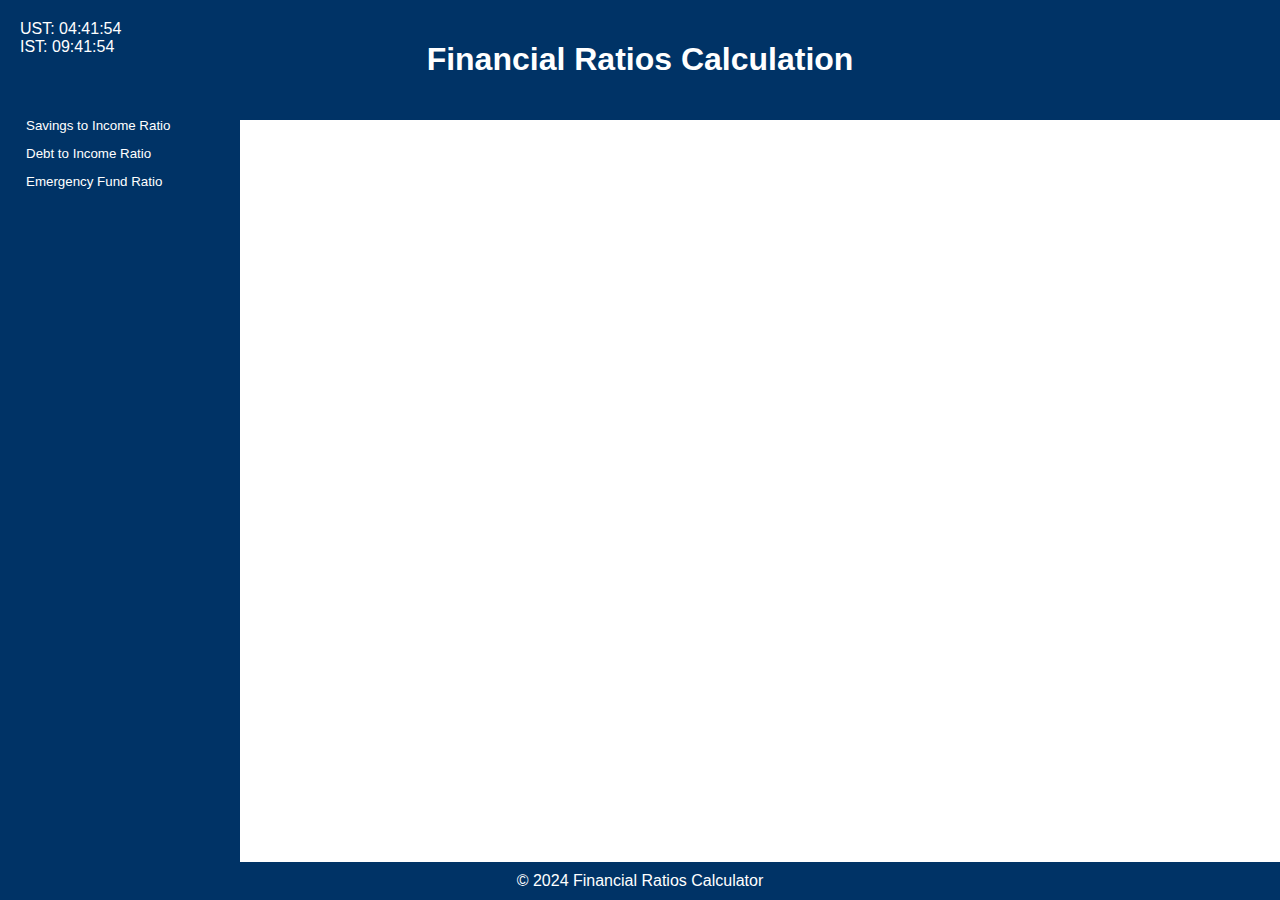
==== templates/index.html @ 4381f952 "initial commit" ====
<!DOCTYPE html>
<html lang="en">

<head>
    <meta charset="UTF-8">
    <meta name="viewport" content="width=device-width, initial-scale=1.0">
    <title>Financial Ratios Calculator</title>
    <link rel="stylesheet" href="/static/css/style.css">
</head>

<body>
    <div class="header"> <!-- Fixed header -->
        <div class="time-display">
            <div id="ustTime"></div>
            <div id="istTime"></div>
        </div>
        <h1>Financial Ratios Calculation</h1>
    </div>
    <div class="container">
        <div class="sidebar"> <!-- Fixed sidebar -->
            <ul>
                <li><button onclick="showForm('savingsToIncomeForm')"
                        style="background: none; border: none; color: #FFFFFF; text-decoration: none; cursor: pointer;">Savings
                        to Income Ratio</button></li>
                <li><button onclick="showForm('debtToIncomeForm')"
                        style="background: none; border: none; color: #FFFFFF; text-decoration: none; cursor: pointer;">Debt
                        to Income Ratio</button></li>
                <li><button onclick="showForm('emergencyFundForm')"
                        style="background: none; border: none; color: #FFFFFF; text-decoration: none; cursor: pointer;">Emergency
                        Fund Ratio</button></li>
            </ul>
        </div>
        <div class="content">
            <div id="savingsToIncomeForm" class="form-container" style="display:none;">
                <h2>Calculate Savings to Gross Income Ratio</h2>
                <label for="savings">Savings:</label>
                <input type="text" id="savings" placeholder="Enter Savings">
                <label for="gross_income">Gross Income:</label>
                <input type="text" id="gross_income" placeholder="Enter Gross Income">
                <button onclick="calculateSavingsToIncome()">Calculate</button>
            </div>
            <div id="debtToIncomeForm" class="form-container" style="display:none;">
                <h2>Calculate Debt to Gross Income Ratio</h2>
                <label for="savings">Total Monthly Debt:</label>
                <input type="text" id="total_monthly_debt" placeholder="Enter Total Monthly Debt">
                <label for="gross_income">Gross Income:</label>
                <input type="text" id="gross_income" placeholder="Enter Gross Income">
                <button onclick="calculateDebtToIncome()">Calculate</button>
            </div>
            <div id="emergencyFundForm" class="form-container">
                <h2>Calculate Emergency Fund Ratio</h2>
                <label for="emergency_fund">Emergency Fund:</label>
                <input type="text" id="emergency_fund" placeholder="Enter Emergency Fund">
                <label for="monthly_expenses">Monthly Expenses:</label>
                <input type="text" id="monthly_expenses" placeholder="Enter Monthly Expenses">
                <button onclick="calculateEmergencyFund()">Calculate</button>
            </div>
            <div class="results" id="resultsSection">
                <h3>Results</h3>
                <div id="result"></div>
                <div id="resultSavings"></div>
            </div>
        </div>
    </div>
    <footer> <!-- Fixed footer -->
        &copy; 2024 Financial Ratios Calculator
    </footer>
    <script src="/static/js/script.js"></script>
    <script>
        // Function to update time every second
        function updateTime() {
            const now = new Date();

            // Get UST (UTC) time
            const ustHours = String(now.getUTCHours()).padStart(2, '0');
            const ustMinutes = String(now.getUTCMinutes()).padStart(2, '0');
            const ustSeconds = String(now.getUTCSeconds()).padStart(2, '0');
            document.getElementById('ustTime').innerText = `UST: ${ustHours}:${ustMinutes}:${ustSeconds}`;

            // Get IST (Indian Standard Time)
            const istHours = String(now.getUTCHours() + 5).padStart(2, '0'); // IST is UTC + 5 hours
            const istMinutes = String(now.getUTCMinutes()).padStart(2, '0');
            const istSeconds = String(now.getUTCSeconds()).padStart(2, '0');
            document.getElementById('istTime').innerText = `IST: ${istHours}:${istMinutes}:${istSeconds}`;
        }

        // Update time every second
        setInterval(updateTime, 1000);
        updateTime(); // Call it once to set initial time
    </script>
</body>

</html>
---- static/css/style.css ----
.container {
    display: flex;
}

.sidebar {
    width: 200px;
    background-color: #f4f4f4;
    padding: 15px;
}

.sidebar ul {
    list-style-type: none;
    padding: 0;
}

.sidebar ul li {
    margin: 10px 0;
}

.content {
    flex-grow: 1;
    padding: 20px;
}

.form-container {
    display: none;
}

#result {
    margin-top: 20px;
    font-weight: bold;
}

.green {
    color: green;
}

.red {
    color: red;
}

.results h3,
.form-container h2 {
    font-size: 24px;
    /* Same font size */
    margin-top: 0;
    /* Remove top margin for alignment */
    color: #003366;
    /* Consistent color for headings */
}

body {
    background-color: paleblue;
    margin: 0;
    font-family: Arial, sans-serif;
}

.header {
    display: flex;
    /* Enable flexbox layout */
    flex-direction: column;
    /* Stack items vertically */
    align-items: center;
    /* Center items horizontally */
    background-color: #003366;
    color: #FFFFFF;
    padding: 20px;
    position: fixed;
    top: 0;
    left: 0;
    right: 0;
    z-index: 1000;
}

.time-display {
    color: #FFFFFF;
    text-align: center;
    /* Center the text */
}

.sidebar {
    background-color: #003366;
    color: #FFFFFF;
    padding: 20px;
    width: 200px;
    float: left;
    height: 100vh;
    position: fixed;
    top: 80px;
}

.sidebar ul {
    list-style-type: none;
    padding: 0;
}

.sidebar ul li {
    margin: 10px 0;
}

.container {
    display: flex;
    margin-top: 80px;
}

.form-container {
    padding: 20px;
    width: 50%;
    box-sizing: border-box;
}

.content {
    margin-left: 220px;
    padding: 20px;
    width: calc(100% - 240px);
    display: flex;
    flex-direction: row;
}

.form-container input {
    width: calc(100% - 20px);
    margin-bottom: 15px;
    padding: 10px;
    border: 1px solid #ccc;
    border-radius: 4px;
}

.form-container button {
    padding: 10px 20px;
    background-color: #003366;
    color: #FFFFFF;
    border: none;
    border-radius: 4px;
    cursor: pointer;
}

.results {
    margin-left: 40px;
    padding: 20px;
    border: 1px solid #ccc;
    background-color: #f9f9f9;
    width: 50%;
    box-sizing: border-box;
    display: none;
}

.results h3,
.form-container h2 {
    font-size: 24px;
    margin-top: 0;
    color: #003366;
}

.results p {
    margin: 5px 0;
    padding: 10px;
    border-radius: 4px;
}

.good {
    background-color: #d4edda;
    color: #155724;
}

.fair {
    background-color: #fff3cd;
    color: #856404;
}

.poor {
    background-color: #f8d7da;
    color: #721c24;
}

footer {
    text-align: center;
    padding: 10px;
    background-color: #003366;
    color: #FFFFFF;
    position: fixed;
    bottom: 0;
    left: 0;
    right: 0;
    z-index: 1000;
}

.time-display {
    position: absolute;
    left: 20px;
    top: 20px;
    color: #FFFFFF;
    text-align: left;
}
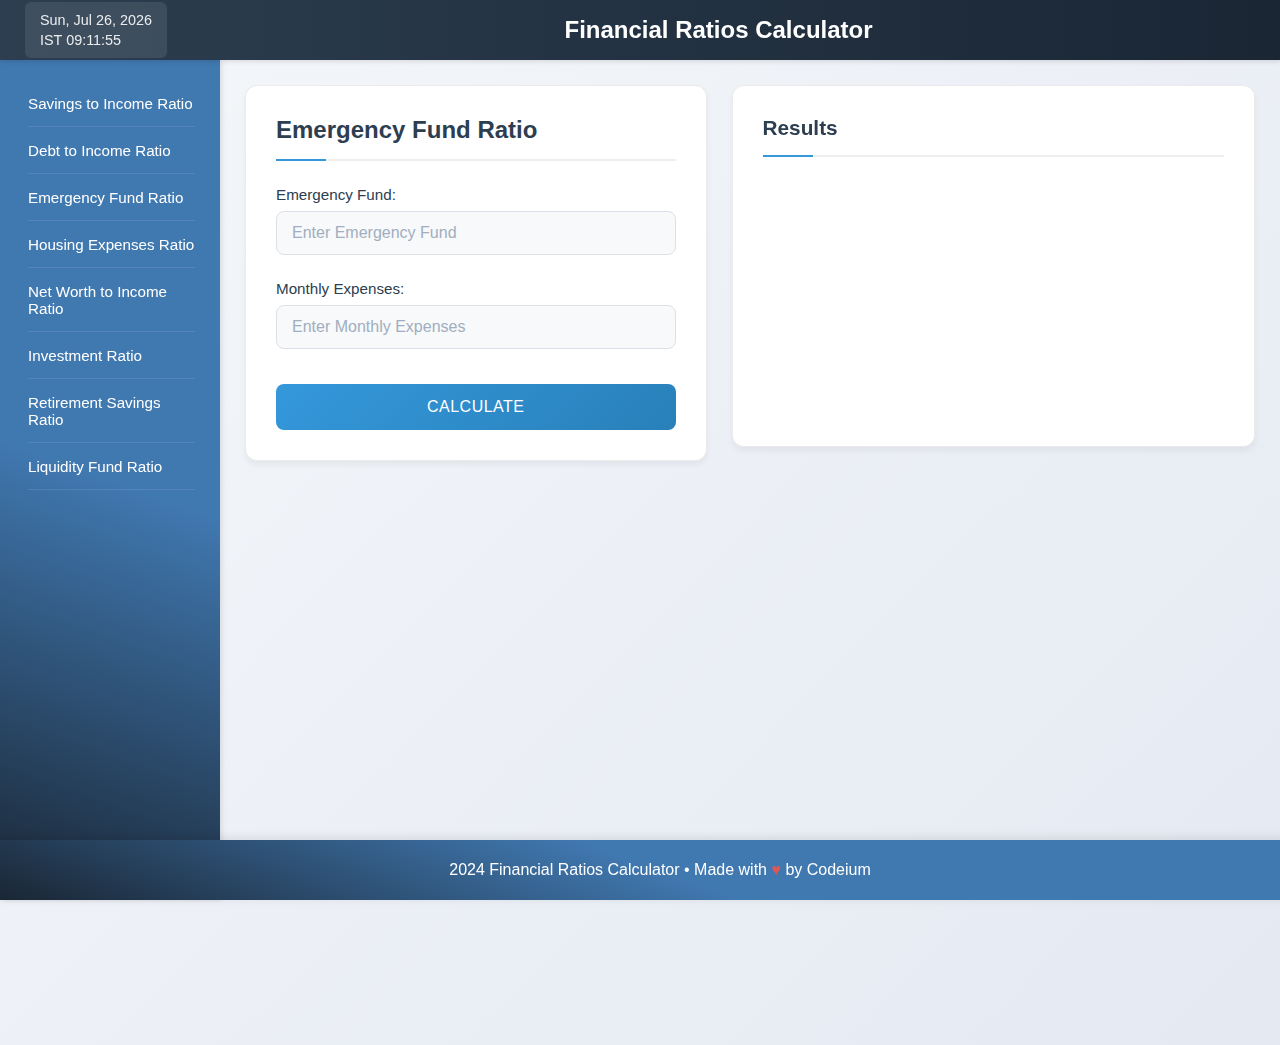
==== commit 19c9c99c: "frontend creation" ====
--- a/templates/index.html
+++ b/templates/index.html
@@ -9,84 +9,175 @@
 </head>
 
 <body>
-    <div class="header"> <!-- Fixed header -->
+    <div class="header">
         <div class="time-display">
-            <div id="ustTime"></div>
-            <div id="istTime"></div>
+            <div class="date" id="current-date"></div>
+            <div class="time">
+                <span class="time-label">IST</span>
+                <span id="current-time"></span>
+            </div>
         </div>
-        <h1>Financial Ratios Calculation</h1>
+        <h1>Financial Ratios Calculator</h1>
     </div>
     <div class="container">
-        <div class="sidebar"> <!-- Fixed sidebar -->
+        <div class="sidebar">
             <ul>
                 <li><button onclick="showForm('savingsToIncomeForm')"
-                        style="background: none; border: none; color: #FFFFFF; text-decoration: none; cursor: pointer;">Savings
-                        to Income Ratio</button></li>
+                        class="sidebar-button">Savings to Income Ratio</button></li>
                 <li><button onclick="showForm('debtToIncomeForm')"
-                        style="background: none; border: none; color: #FFFFFF; text-decoration: none; cursor: pointer;">Debt
-                        to Income Ratio</button></li>
+                        class="sidebar-button">Debt to Income Ratio</button></li>
                 <li><button onclick="showForm('emergencyFundForm')"
-                        style="background: none; border: none; color: #FFFFFF; text-decoration: none; cursor: pointer;">Emergency
-                        Fund Ratio</button></li>
+                        class="sidebar-button">Emergency Fund Ratio</button></li>
+                <li><button onclick="showForm('housingExpensesForm')"
+                        class="sidebar-button">Housing Expenses Ratio</button></li>
+                <li><button onclick="showForm('netWorthIncomeForm')"
+                        class="sidebar-button">Net Worth to Income Ratio</button></li>
+                <li><button onclick="showForm('investmentRatioForm')"
+                        class="sidebar-button">Investment Ratio</button></li>
+                <li><button onclick="showForm('retirementSavingsForm')"
+                        class="sidebar-button">Retirement Savings Ratio</button></li>
+                <li><button onclick="showForm('liquidityFundForm')"
+                        class="sidebar-button">Liquidity Fund Ratio</button></li>
             </ul>
         </div>
-        <div class="content">
-            <div id="savingsToIncomeForm" class="form-container" style="display:none;">
-                <h2>Calculate Savings to Gross Income Ratio</h2>
-                <label for="savings">Savings:</label>
-                <input type="text" id="savings" placeholder="Enter Savings">
-                <label for="gross_income">Gross Income:</label>
-                <input type="text" id="gross_income" placeholder="Enter Gross Income">
-                <button onclick="calculateSavingsToIncome()">Calculate</button>
+        <div class="main-content">
+            <div class="form-section">
+                <div id="savingsToIncomeForm" class="form-container" style="display:none;">
+                    <h2>Savings to Income Ratio</h2>
+                    <div class="form-group">
+                        <label for="savings">Savings:</label>
+                        <input type="number" id="savings" placeholder="Enter Savings" step="0.01">
+                    </div>
+                    <div class="form-group">
+                        <label for="gross_income">Gross Income:</label>
+                        <input type="number" id="gross_income" placeholder="Enter Gross Income" step="0.01">
+                    </div>
+                    <button onclick="calculateSavingsToIncome()" class="calculate-btn">Calculate</button>
+                </div>
+
+                <div id="debtToIncomeForm" class="form-container" style="display:none;">
+                    <h2>Debt to Income Ratio</h2>
+                    <div class="form-group">
+                        <label for="total_monthly_debt">Total Monthly Debt:</label>
+                        <input type="number" id="total_monthly_debt" placeholder="Enter Total Monthly Debt" step="0.01">
+                    </div>
+                    <div class="form-group">
+                        <label for="gross_income_debt">Gross Income:</label>
+                        <input type="number" id="gross_income_debt" placeholder="Enter Gross Income" step="0.01">
+                    </div>
+                    <button onclick="calculateDebtToIncome()" class="calculate-btn">Calculate</button>
+                </div>
+
+                <div id="emergencyFundForm" class="form-container">
+                    <h2>Emergency Fund Ratio</h2>
+                    <div class="form-group">
+                        <label for="emergency_fund">Emergency Fund:</label>
+                        <input type="number" id="emergency_fund" placeholder="Enter Emergency Fund" step="0.01">
+                    </div>
+                    <div class="form-group">
+                        <label for="monthly_expenses">Monthly Expenses:</label>
+                        <input type="number" id="monthly_expenses" placeholder="Enter Monthly Expenses" step="0.01">
+                    </div>
+                    <button onclick="calculateEmergencyFund()" class="calculate-btn">Calculate</button>
+                </div>
+
+                <div id="housingExpensesForm" class="form-container" style="display:none;">
+                    <h2>Housing Expenses Ratio</h2>
+                    <div class="form-group">
+                        <label for="monthly_housing_cost">Monthly Housing Cost:</label>
+                        <input type="number" id="monthly_housing_cost" placeholder="Enter Monthly Housing Cost" step="0.01">
+                    </div>
+                    <div class="form-group">
+                        <label for="monthly_gross_income_housing">Monthly Gross Income:</label>
+                        <input type="number" id="monthly_gross_income_housing" placeholder="Enter Monthly Gross Income" step="0.01">
+                    </div>
+                    <button onclick="calculateHousingExpenses()" class="calculate-btn">Calculate</button>
+                </div>
+
+                <div id="netWorthIncomeForm" class="form-container" style="display:none;">
+                    <h2>Net Worth to Income Ratio</h2>
+                    <div class="form-group">
+                        <label for="net_worth">Net Worth:</label>
+                        <input type="number" id="net_worth" placeholder="Enter Net Worth" step="0.01">
+                    </div>
+                    <div class="form-group">
+                        <label for="annual_income">Annual Gross Income:</label>
+                        <input type="number" id="annual_income" placeholder="Enter Annual Income" step="0.01">
+                    </div>
+                    <button onclick="calculateNetWorthToIncome()" class="calculate-btn">Calculate</button>
+                </div>
+
+                <div id="investmentRatioForm" class="form-container" style="display:none;">
+                    <h2>Investment Ratio</h2>
+                    <div class="form-group">
+                        <label for="total_investment">Total Investment:</label>
+                        <input type="number" id="total_investment" placeholder="Enter Total Investment" step="0.01">
+                    </div>
+                    <div class="form-group">
+                        <label for="net_worth_investment">Net Worth:</label>
+                        <input type="number" id="net_worth_investment" placeholder="Enter Net Worth" step="0.01">
+                    </div>
+                    <button onclick="calculateInvestmentRatio()" class="calculate-btn">Calculate</button>
+                </div>
+
+                <div id="retirementSavingsForm" class="form-container" style="display:none;">
+                    <h2>Retirement Savings Ratio</h2>
+                    <div class="form-group">
+                        <label for="retirement_savings">Savings:</label>
+                        <input type="number" id="retirement_savings" placeholder="Enter Savings" step="0.01">
+                    </div>
+                    <div class="form-group">
+                        <label for="annual_income_retirement">Income:</label>
+                        <input type="number" id="annual_income_retirement" placeholder="Enter Income" step="0.01">
+                    </div>
+                    <button onclick="calculateRetirementSavings()" class="calculate-btn">Calculate</button>
+                </div>
+
+                <div id="liquidityFundForm" class="form-container" style="display:none;">
+                    <h2>Liquidity Fund Ratio</h2>
+                    <div class="form-group">
+                        <label for="liquidity_fund">Liquidity Fund:</label>
+                        <input type="number" id="liquidity_fund" placeholder="Enter Liquidity Fund" step="0.01">
+                    </div>
+                    <div class="form-group">
+                        <label for="net_worth_liquidity">Net Worth:</label>
+                        <input type="number" id="net_worth_liquidity" placeholder="Enter Net Worth" step="0.01">
+                    </div>
+                    <button onclick="calculateLiquidityFund()" class="calculate-btn">Calculate</button>
+                </div>
             </div>
-            <div id="debtToIncomeForm" class="form-container" style="display:none;">
-                <h2>Calculate Debt to Gross Income Ratio</h2>
-                <label for="savings">Total Monthly Debt:</label>
-                <input type="text" id="total_monthly_debt" placeholder="Enter Total Monthly Debt">
-                <label for="gross_income">Gross Income:</label>
-                <input type="text" id="gross_income" placeholder="Enter Gross Income">
-                <button onclick="calculateDebtToIncome()">Calculate</button>
+
+            <div class="results-section">
+                <h3>Results</h3>
+                <div id="result" class="result-display"></div>
             </div>
-            <div id="emergencyFundForm" class="form-container">
-                <h2>Calculate Emergency Fund Ratio</h2>
-                <label for="emergency_fund">Emergency Fund:</label>
-                <input type="text" id="emergency_fund" placeholder="Enter Emergency Fund">
-                <label for="monthly_expenses">Monthly Expenses:</label>
-                <input type="text" id="monthly_expenses" placeholder="Enter Monthly Expenses">
-                <button onclick="calculateEmergencyFund()">Calculate</button>
-            </div>
-            <div class="results" id="resultsSection">
-                <h3>Results</h3>
-                <div id="result"></div>
-                <div id="resultSavings"></div>
-            </div>
+
         </div>
     </div>
-    <footer> <!-- Fixed footer -->
-        &copy; 2024 Financial Ratios Calculator
+    <footer>
+        <span> 2024 Financial Ratios Calculator • Made with <span style="color: #e25555;">♥</span> by Codeium</span>
     </footer>
     <script src="/static/js/script.js"></script>
     <script>
-        // Function to update time every second
         function updateTime() {
             const now = new Date();
-
-            // Get UST (UTC) time
-            const ustHours = String(now.getUTCHours()).padStart(2, '0');
-            const ustMinutes = String(now.getUTCMinutes()).padStart(2, '0');
-            const ustSeconds = String(now.getUTCSeconds()).padStart(2, '0');
-            document.getElementById('ustTime').innerText = `UST: ${ustHours}:${ustMinutes}:${ustSeconds}`;
-
-            // Get IST (Indian Standard Time)
-            const istHours = String(now.getUTCHours() + 5).padStart(2, '0'); // IST is UTC + 5 hours
-            const istMinutes = String(now.getUTCMinutes()).padStart(2, '0');
+            
+            // Format date
+            const options = { weekday: 'short', year: 'numeric', month: 'short', day: 'numeric' };
+            const formattedDate = now.toLocaleDateString('en-US', options);
+            
+            // Calculate IST (UTC+5:30)
+            const istHours = String((now.getUTCHours() + 5) % 24).padStart(2, '0');
+            const istMinutes = String((now.getUTCMinutes() + 30) % 60).padStart(2, '0');
             const istSeconds = String(now.getUTCSeconds()).padStart(2, '0');
-            document.getElementById('istTime').innerText = `IST: ${istHours}:${istMinutes}:${istSeconds}`;
+            
+            // Update DOM
+            document.getElementById('current-date').innerText = formattedDate;
+            document.getElementById('current-time').innerText = `${istHours}:${istMinutes}:${istSeconds}`;
         }
 
-        // Update time every second
         setInterval(updateTime, 1000);
-        updateTime(); // Call it once to set initial time
+        updateTime();
     </script>
 </body>
 
--- a/static/css/style.css
+++ b/static/css/style.css
@@ -1,193 +1,363 @@
+body {
+    background-color: linear-gradient(200deg, #4078b0 50%, #1a2634 100%);
+    margin: 0;
+    font-family: 'Segoe UI', Arial, sans-serif;
+    min-height: 100vh;
+}
+
 .container {
     display: flex;
+    position: relative;
+    z-index: 2;
+    min-height: calc(100vh - 60px);
+    padding-top: 60px;
+    padding-bottom: 60px;
+    background: linear-gradient(135deg, #f5f7fa 0%, #e4e9f2 100%);
 }
 
 .sidebar {
-    width: 200px;
-    background-color: #f4f4f4;
+    position: fixed;
+    left: 0;
+    top: 60px;
+    bottom: 0;
+    width: 220px;
+    background: linear-gradient(200deg, #4078b0 50%, #1a2634 100%);
+    padding-top: 20px;
+    overflow-y: auto;
+    box-shadow: 2px 0 5px rgba(0,0,0,0.1);
+}
+
+.sidebar ul {
+    list-style: none;
+    padding: 0;
+    margin: 0;
+}
+
+.sidebar-button {
+    background: none;
+    border: none;
+    color: #FFFFFF;
+    text-decoration: none;
+    cursor: pointer;
+    width: 100%;
+    text-align: left;
+    padding: 15px 25px;
+    transition: all 0.3s ease;
+    font-size: 0.95rem;
+    border-left: 3px solid transparent;
+    position: relative;
+    overflow: hidden;
+}
+
+.sidebar-button:hover {
+    background-color: rgba(255, 255, 255, 0.1);
+    border-left-color: #3498db;
+}
+
+.sidebar-button::after {
+    content: '';
+    position: absolute;
+    bottom: 0;
+    left: 25px;
+    right: 25px;
+    height: 1px;
+    background: rgba(255, 255, 255, 0.1);
+}
+
+.main-content {
+    display: flex;
+    margin-left: 220px;
+    padding: 25px;
+    width: calc(100% - 220px);
+    gap: 25px;
+    align-items: flex-start;
+    max-width: 1400px;
+    margin: 0 auto;
+    margin-left: 220px;
+    min-height: calc(100vh - 60px);
+    padding-bottom: 60px;
+}
+
+.form-section {
+    flex: 1;
+    padding: 0;
+    min-width: 400px;
+}
+
+.form-container {
+    background: white;
+    padding: 30px;
+    border-radius: 12px;
+    box-shadow: 0 4px 6px rgba(0,0,0,0.05);
+    margin-bottom: 20px;
+    border: 1px solid rgba(0,0,0,0.08);
+}
+
+.form-container h2 {
+    color: #2c3e50;
+    margin: 0 0 25px 0;
+    font-size: 1.5em;
+    text-align: left;
+    border-bottom: 2px solid #eee;
+    padding-bottom: 15px;
+    position: relative;
+}
+
+.form-container h2::after {
+    content: '';
+    position: absolute;
+    bottom: -2px;
+    left: 0;
+    width: 50px;
+    height: 2px;
+    background: #3498db;
+}
+
+.form-group {
+    margin-bottom: 25px;
+    position: relative;
+}
+
+.form-group label {
+    display: block;
+    margin-bottom: 8px;
+    color: #2c3e50;
+    font-weight: 500;
+    font-size: 0.95rem;
+}
+
+.form-group input {
+    width: 100%;
+    padding: 12px 15px;
+    border: 1px solid #dde1e7;
+    border-radius: 8px;
+    font-size: 1rem;
+    transition: all 0.3s ease;
+    box-sizing: border-box;
+    background: #f8f9fa;
+}
+
+.form-group input:focus {
+    border-color: #3498db;
+    outline: none;
+    box-shadow: 0 0 0 3px rgba(52,152,219,0.15);
+    background: white;
+}
+
+.form-group input::placeholder {
+    color: #a0aec0;
+}
+
+.calculate-btn {
+    width: 100%;
+    background: linear-gradient(135deg, #3498db 0%, #2980b9 100%);
+    color: white;
+    border: none;
+    padding: 14px 20px;
+    border-radius: 8px;
+    cursor: pointer;
+    font-size: 1rem;
+    font-weight: 500;
+    transition: all 0.3s ease;
+    margin-top: 10px;
+    text-transform: uppercase;
+    letter-spacing: 0.5px;
+}
+
+.calculate-btn:hover {
+    background: linear-gradient(135deg, #2980b9 0%, #2573a7 100%);
+    transform: translateY(-1px);
+    box-shadow: 0 4px 12px rgba(52,152,219,0.2);
+}
+
+.calculate-btn:active {
+    transform: translateY(0);
+}
+
+.results-section {
+    flex: 1;
+    position: sticky;
+    top: 85px;
+    padding: 30px;
+    background: white;
+    border-radius: 12px;
+    box-shadow: 0 4px 6px rgba(0,0,0,0.05);
+    min-height: 300px;
+    min-width: 400px;
+    border: 1px solid rgba(0,0,0,0.08);
+}
+
+.results-section h3 {
+    color: #2c3e50;
+    margin: 0 0 25px 0;
+    font-size: 1.3em;
+    border-bottom: 2px solid #eee;
+    padding-bottom: 15px;
+    position: relative;
+}
+
+.results-section h3::after {
+    content: '';
+    position: absolute;
+    bottom: -2px;
+    left: 0;
+    width: 50px;
+    height: 2px;
+    background: #3498db;
+}
+
+.result-display {
+    padding: 20px;
+    margin: 15px 0;
+    border-radius: 10px;
+    font-size: 1.1em;
+    line-height: 1.6;
+    transition: all 0.3s ease;
+}
+
+.result-display strong {
+    color: #2c3e50;
+    display: block;
+    margin-top: 15px;
+    margin-bottom: 8px;
+}
+
+.green {
+    background-color: #e8f5e9;
+    color: #1b5e20;
+    border: 1px solid #a5d6a7;
+}
+
+.yellow {
+    background-color: #fff3e0;
+    color: #e65100;
+    border: 1px solid #ffcc80;
+}
+
+.red {
+    background-color: #ffebee;
+    color: #c62828;
+    border: 1px solid #ef9a9a;
+}
+
+.error {
+    background-color: #ffebee;
+    color: #c62828;
+    border: 1px solid #ef9a9a;
     padding: 15px;
-}
-
-.sidebar ul {
-    list-style-type: none;
-    padding: 0;
-}
-
-.sidebar ul li {
-    margin: 10px 0;
-}
-
-.content {
-    flex-grow: 1;
-    padding: 20px;
-}
-
-.form-container {
-    display: none;
-}
-
-#result {
-    margin-top: 20px;
-    font-weight: bold;
-}
-
-.green {
-    color: green;
-}
-
-.red {
-    color: red;
-}
-
-.results h3,
-.form-container h2 {
-    font-size: 24px;
-    /* Same font size */
-    margin-top: 0;
-    /* Remove top margin for alignment */
-    color: #003366;
-    /* Consistent color for headings */
-}
-
-body {
-    background-color: paleblue;
-    margin: 0;
-    font-family: Arial, sans-serif;
+    margin: 15px 0;
+    border-radius: 8px;
+    font-weight: 500;
 }
 
 .header {
-    display: flex;
-    /* Enable flexbox layout */
-    flex-direction: column;
-    /* Stack items vertically */
-    align-items: center;
-    /* Center items horizontally */
-    background-color: #003366;
-    color: #FFFFFF;
-    padding: 20px;
     position: fixed;
     top: 0;
     left: 0;
     right: 0;
+    height: 60px;
+    background: linear-gradient(90deg, #2c3e50 0%, #1a2634 100%);
+    color: white;
+    display: flex;
+    align-items: center;
+    padding: 0 25px;
     z-index: 1000;
+    box-shadow: 0 2px 4px rgba(0,0,0,0.1);
+}
+
+.header h1 {
+    margin: 0;
+    font-size: 1.5rem;
+    flex-grow: 1;
+    text-align: center;
 }
 
 .time-display {
-    color: #FFFFFF;
-    text-align: center;
-    /* Center the text */
-}
-
-.sidebar {
-    background-color: #003366;
-    color: #FFFFFF;
-    padding: 20px;
-    width: 200px;
-    float: left;
-    height: 100vh;
-    position: fixed;
-    top: 80px;
-}
-
-.sidebar ul {
-    list-style-type: none;
-    padding: 0;
-}
-
-.sidebar ul li {
-    margin: 10px 0;
-}
-
-.container {
-    display: flex;
-    margin-top: 80px;
-}
-
-.form-container {
-    padding: 20px;
-    width: 50%;
-    box-sizing: border-box;
-}
-
-.content {
-    margin-left: 220px;
-    padding: 20px;
-    width: calc(100% - 240px);
-    display: flex;
-    flex-direction: row;
-}
-
-.form-container input {
-    width: calc(100% - 20px);
-    margin-bottom: 15px;
-    padding: 10px;
-    border: 1px solid #ccc;
-    border-radius: 4px;
-}
-
-.form-container button {
-    padding: 10px 20px;
-    background-color: #003366;
-    color: #FFFFFF;
-    border: none;
-    border-radius: 4px;
-    cursor: pointer;
-}
-
-.results {
-    margin-left: 40px;
-    padding: 20px;
-    border: 1px solid #ccc;
-    background-color: #f9f9f9;
-    width: 50%;
-    box-sizing: border-box;
-    display: none;
-}
-
-.results h3,
-.form-container h2 {
-    font-size: 24px;
-    margin-top: 0;
-    color: #003366;
-}
-
-.results p {
-    margin: 5px 0;
-    padding: 10px;
-    border-radius: 4px;
-}
-
-.good {
-    background-color: #d4edda;
-    color: #155724;
-}
-
-.fair {
-    background-color: #fff3cd;
-    color: #856404;
-}
-
-.poor {
-    background-color: #f8d7da;
-    color: #721c24;
+    display: flex;
+    flex-direction: column;
+    font-size: 0.9rem;
+    opacity: 0.9;
+    background: rgba(255, 255, 255, 0.1);
+    padding: 8px 15px;
+    border-radius: 6px;
+    margin-right: 15px;
+}
+
+.time-display div {
+    margin: 2px 0;
 }
 
 footer {
-    text-align: center;
-    padding: 10px;
-    background-color: #003366;
-    color: #FFFFFF;
+    height: 60px;
+    background: linear-gradient(200deg, #4078b0 50%, #1a2634 100%);
+    color: white;
+    display: flex;
+    align-items: center;
+    justify-content: center;
     position: fixed;
     bottom: 0;
     left: 0;
     right: 0;
+    width: 100%;
     z-index: 1000;
-}
-
-.time-display {
-    position: absolute;
-    left: 20px;
-    top: 20px;
-    color: #FFFFFF;
-    text-align: left;
+    text-align: center;
+    padding: 0 20px;
+    box-shadow: 0 -2px 10px rgba(0, 0, 0, 0.1);
+}
+
+footer p {
+    margin: 0;
+    font-size: 0.9rem;
+    color: rgba(255, 255, 255, 0.9);
+    text-align: center;
+    width: 100%;
+}
+
+/* Responsive Design */
+@media screen and (max-width: 1200px) {
+    .main-content {
+        flex-direction: column;
+        margin-left: 0;
+        padding: 1rem;
+    }
+
+    .form-section,
+    .results-section {
+        max-width: 100%;
+    }
+
+    .results-section {
+        position: relative;
+        top: 0;
+        margin-top: 1rem;
+    }
+}
+
+/* Responsive footer adjustments */
+@media screen and (max-width: 1200px) {
+    .container {
+        padding-bottom: 60px;
+    }
+    
+    .main-content {
+        padding-bottom: 80px;
+    }
+}
+
+/* Scrollbar styling */
+::-webkit-scrollbar {
+    width: 8px;
+}
+
+::-webkit-scrollbar-track {
+    background: rgba(255, 255, 255, 0.05);
+}
+
+::-webkit-scrollbar-thumb {
+    background: rgba(33, 150, 243, 0.3);
+    border-radius: 4px;
+}
+
+::-webkit-scrollbar-thumb:hover {
+    background: rgba(33, 150, 243, 0.4);
 }